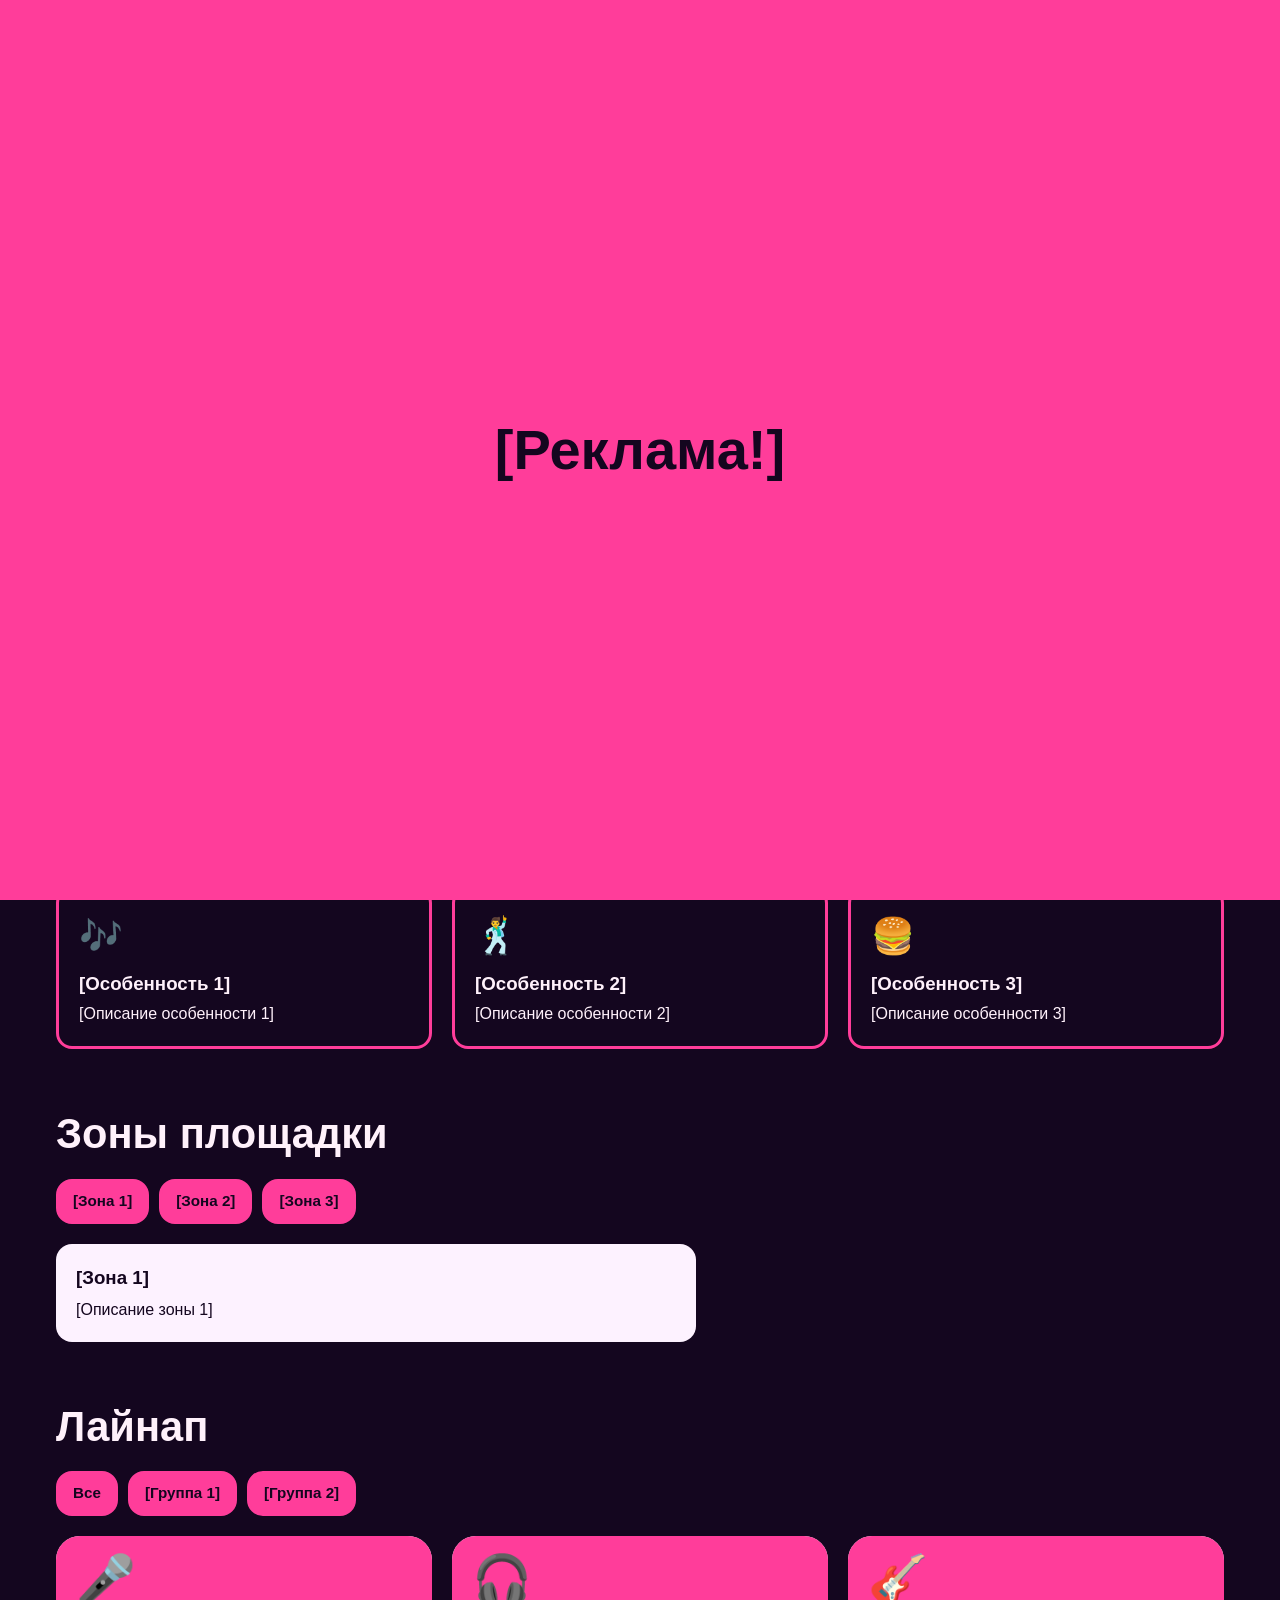
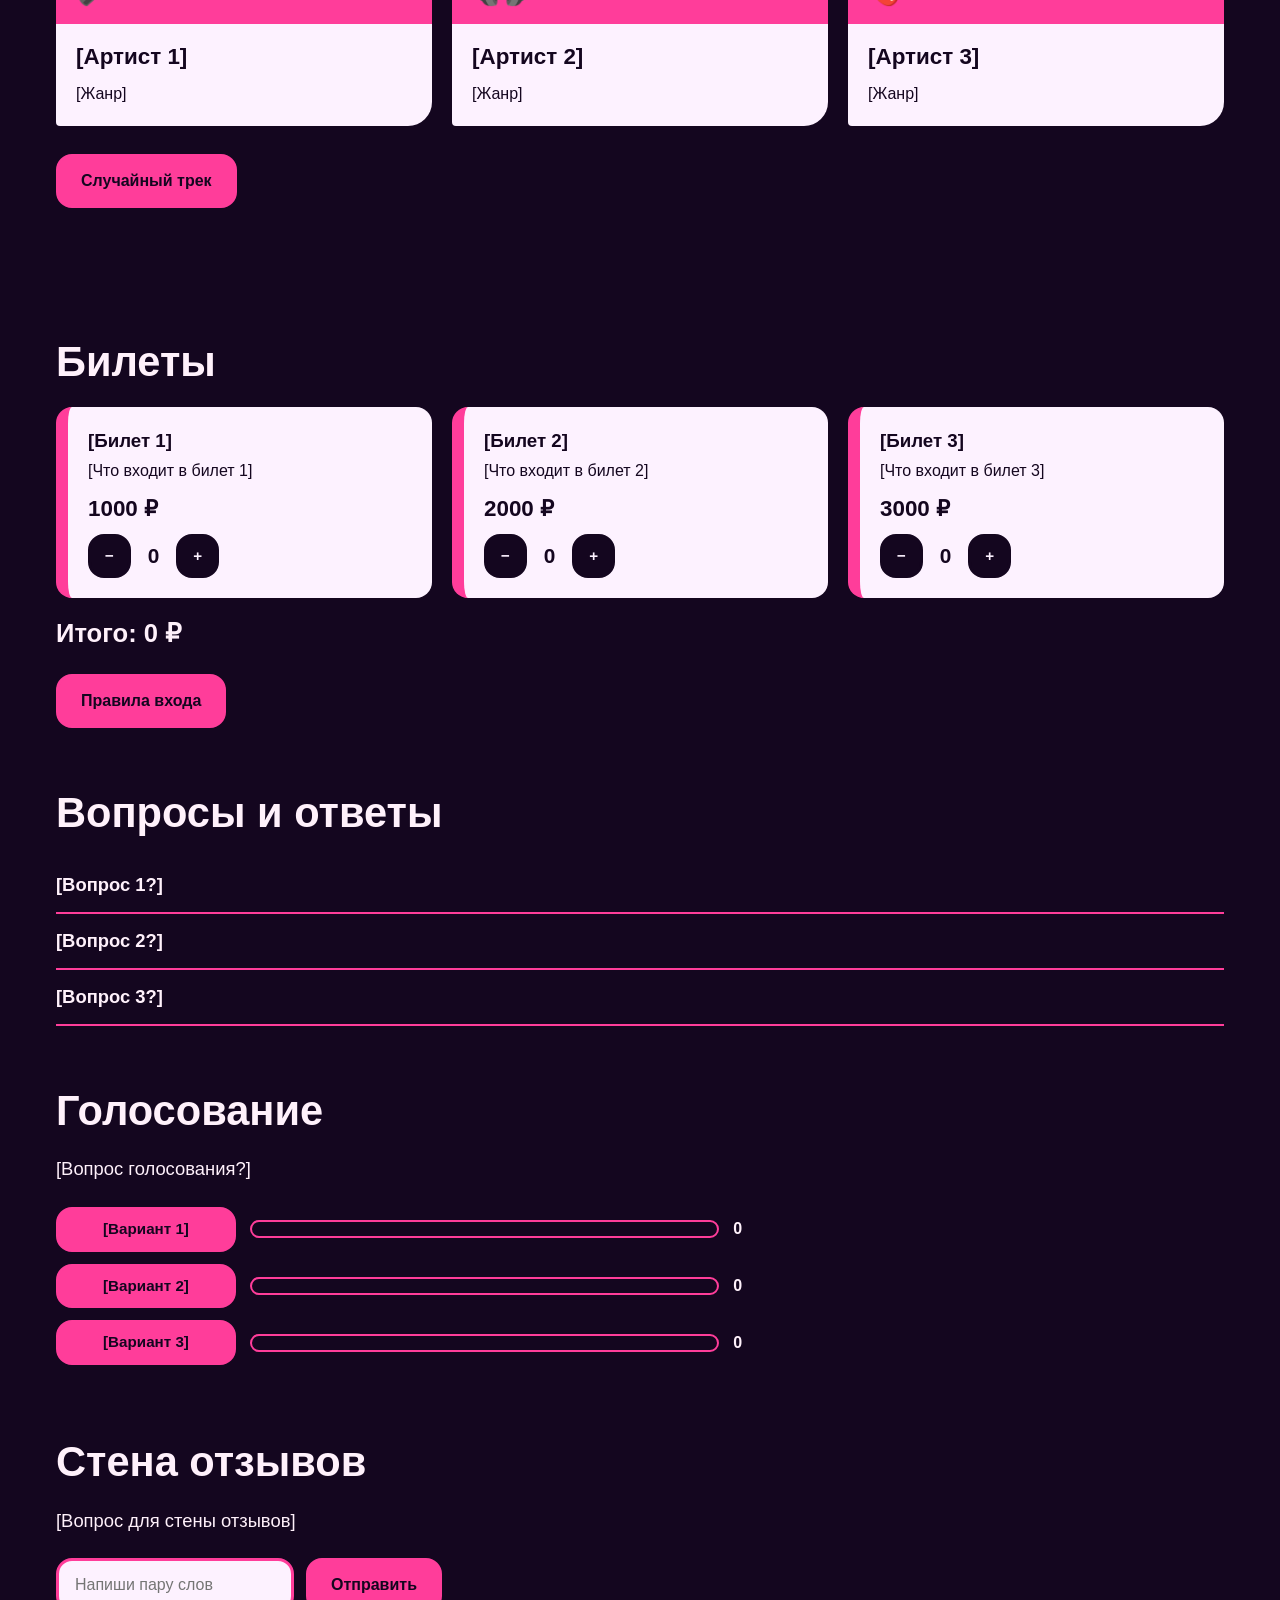
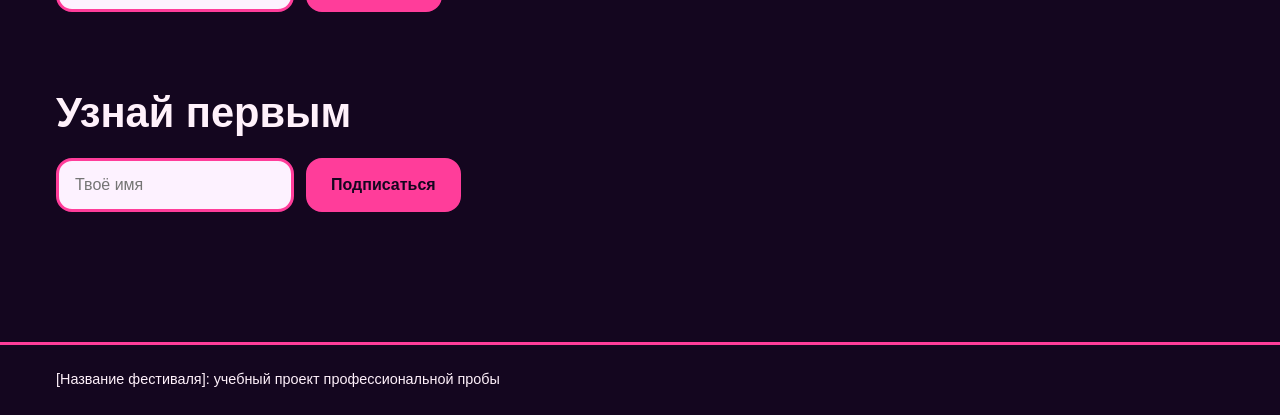
==== index.html @ 0af79e6a "Initial commit" ====
<!DOCTYPE html>
<html lang="ru">

<head>
    <meta charset="UTF-8">
    <meta name="viewport" content="width=device-width, initial-scale=1">
    <title>[Название фестиваля]</title>
    <link rel="stylesheet" href="style.css">
</head>
<!-- Темы:
  theme-glam
  theme-sunset
  theme-concrete
  theme-ice
-->

<body class="theme-glam">

    <div class="popup" id="popup">
        <p>[Реклама!]</p>
    </div>

    <header class="top">
        <a class="logo" href="#">[Название фестиваля]</a>
        <nav>
            <a href="#about">О фестивале</a>
            <a href="#lineup">Лайнап</a>
            <a href="#tickets">Билеты</a>
            <a href="#faq">Вопросы</a>
        </nav>
    </header>

    <section class="hero">
        <h1><span>[Слово 1]</span><span class="outline">[Слово 2]</span></h1>
        <p class="when">[Дата проведения]</p>
        <p class="where">[Город, место проведения]</p>
        <p class="count-label">До начала:</p>
        <p class="countdown" id="countdown">...</p>
        <button class="btn" id="secret-btn">Получить промокод</button>
        <p class="secret hidden" id="secret">Твой промокод: <b>[ПРОМОКОД]</b></p>
    </section>

    <div class="ticker">
        <div class="ticker-track">[Артист 1] ★ [Артист 2] ★ [Артист 3] ★ [Артист 4] ★ [Артист 5] ★ [Артист 6]</div>
    </div>

    <main>
        <section id="about">
            <h2>О фестивале</h2>
            <p class="about-text">[Два предложения о твоём фестивале: что это и для кого]</p>
            <div class="features">
                <div class="feature">
                    <div class="icon">🎶</div>
                    <h3>[Особенность 1]</h3>
                    <p>[Описание особенности 1]</p>
                </div>
                <div class="feature">
                    <div class="icon">🕺</div>
                    <h3>[Особенность 2]</h3>
                    <p>[Описание особенности 2]</p>
                </div>
                <div class="feature">
                    <div class="icon">🍔</div>
                    <h3>[Особенность 3]</h3>
                    <p>[Описание особенности 3]</p>
                </div>
            </div>
        </section>

        <section id="zones">
            <h2>Зоны площадки</h2>
            <div class="filters">
                <button class="btn btn-small tab-btn" data-tab="zone1">[Зона 1]</button>
                <button class="btn btn-small tab-btn" data-tab="zone2">[Зона 2]</button>
                <button class="btn btn-small tab-btn" data-tab="zone3">[Зона 3]</button>
            </div>
            <div class="tab" id="zone1">
                <h3>[Зона 1]</h3>
                <p>[Описание зоны 1]</p>
            </div>
            <div class="tab hidden" id="zone2">
                <h3>[Зона 2]</h3>
                <p>[Описание зоны 2]</p>
            </div>
            <div class="tab hidden" id="zone3">
                <h3>[Зона 3]</h3>
                <p>[Описание зоны 3]</p>
            </div>
        </section>

        <section id="lineup">
            <h2>Лайнап</h2>
            <div class="filters">
                <button class="btn btn-small filter-btn" data-filter="all">Все</button>
                <button class="btn btn-small filter-btn" data-filter="main">[Группа 1]</button>
                <button class="btn btn-small filter-btn" data-filter="other">[Группа 2]</button>
            </div>
            <div class="cards" id="lineup-cards"></div>
            <div class="random">
                <button class="btn" id="random-btn">Случайный трек</button>
                <p id="random-out"></p>
            </div>
        </section>

        <section id="tickets">
            <h2>Билеты</h2>
            <div class="tickets">
                <div class="ticket" data-price="1000">
                    <h3>[Билет 1]</h3>
                    <p>[Что входит в билет 1]</p>
                    <p class="price">1000 ₽</p>
                    <div class="counter"><button class="btn btn-small minus">−</button><span class="qty">0</span><button
                            class="btn btn-small plus">+</button></div>
                </div>
                <div class="ticket" data-price="2000">
                    <h3>[Билет 2]</h3>
                    <p>[Что входит в билет 2]</p>
                    <p class="price">2000 ₽</p>
                    <div class="counter"><button class="btn btn-small minus">−</button><span class="qty">0</span><button
                            class="btn btn-small plus">+</button></div>
                </div>
                <div class="ticket" data-price="3000">
                    <h3>[Билет 3]</h3>
                    <p>[Что входит в билет 3]</p>
                    <p class="price">3000 ₽</p>
                    <div class="counter"><button class="btn btn-small minus">−</button><span class="qty">0</span><button
                            class="btn btn-small plus">+</button></div>
                </div>
            </div>
            <p class="total" id="total">Итого: 0 ₽</p>
            <button class="btn" id="rules-btn">Правила входа</button>
        </section>

        <section id="faq">
            <h2>Вопросы и ответы</h2>
            <div class="faq-item"><button class="faq-q">[Вопрос 1?]</button>
                <p class="faq-a hidden">[Ответ 1]</p>
            </div>
            <div class="faq-item"><button class="faq-q">[Вопрос 2?]</button>
                <p class="faq-a hidden">[Ответ 2]</p>
            </div>
            <div class="faq-item"><button class="faq-q">[Вопрос 3?]</button>
                <p class="faq-a hidden">[Ответ 3]</p>
            </div>
        </section>

        <section id="vote">
            <h2>Голосование</h2>
            <p class="about-text">[Вопрос голосования?]</p>
            <div class="vote-row"><button class="btn btn-small vote-btn">[Вариант 1]</button>
                <div class="bar">
                    <div class="bar-fill"></div>
                </div><span class="vote-count">0</span>
            </div>
            <div class="vote-row"><button class="btn btn-small vote-btn">[Вариант 2]</button>
                <div class="bar">
                    <div class="bar-fill"></div>
                </div><span class="vote-count">0</span>
            </div>
            <div class="vote-row"><button class="btn btn-small vote-btn">[Вариант 3]</button>
                <div class="bar">
                    <div class="bar-fill"></div>
                </div><span class="vote-count">0</span>
            </div>
        </section>

        <section id="wall">
            <h2>Стена отзывов</h2>
            <p class="about-text">[Вопрос для стены отзывов]</p>
            <div class="sub">
                <input type="text" id="wall-text" placeholder="Напиши пару слов">
                <button class="btn" id="wall-btn">Отправить</button>
            </div>
            <div class="wall" id="wall-list"></div>
        </section>

        <section id="subscribe">
            <h2>Узнай первым</h2>
            <div class="sub">
                <input type="text" id="sub-name" placeholder="Твоё имя">
                <button class="btn" id="sub-btn">Подписаться</button>
            </div>
            <p id="sub-msg"></p>
        </section>
    </main>

    <footer>[Название фестиваля]: учебный проект профессиональной пробы</footer>

    <div class="modal hidden" id="modal">
        <div class="modal-box">
            <h3>Правила входа</h3>
            <ul>
                <li>[Правило 1]</li>
                <li>[Правило 2]</li>
                <li>[Правило 3]</li>
            </ul>
            <button class="btn" id="modal-close">Понятно</button>
        </div>
    </div>

    <button class="to-top hidden" id="to-top" aria-label="Наверх">↑</button>

    <script src="script.js"></script>
</body>

</html>
---- style.css ----
/* ============ ТЕМЫ: цвета живут здесь, меняй их под себя ============ */
/* Тема включается классом на <body>, например <body class="theme-glam"> */
.theme-glam     { --bg:#14061f; --text:#fff1fb; --accent:#ff3d9a; --accent2:#b8e8ff; --on-accent:#14061f; --card:#fdf2ff; --card-text:#14061f; }
.theme-sunset   { --bg:#ff7a3d; --text:#2b0f0a; --accent:#2b0f0a; --accent2:#fff3d6; --on-accent:#fff3d6; --card:#fff3d6; --card-text:#2b0f0a; }
.theme-concrete { --bg:#d9dad6; --text:#1b1b1b; --accent:#d63a24; --accent2:#1b1b1b; --on-accent:#ffffff; --card:#ffffff; --card-text:#1b1b1b; }
.theme-ice      { --bg:#0b2a4a; --text:#eaf6ff; --accent:#ffd23f; --accent2:#7fd4ff; --on-accent:#0b2a4a; --card:#eaf6ff; --card-text:#0b2a4a; }

/* Общие настройки (не зависят от темы) */
:root { --radius: 16px; --font-head: "Arial Black", Impact, sans-serif; --font-body: "Trebuchet MS", "Segoe UI", Arial, sans-serif; }

* { box-sizing: border-box; }
body { margin: 0; background: var(--bg); color: var(--text); font-family: var(--font-body); line-height: 1.5; transition: background .3s, color .3s; }
a { color: inherit; }
.hidden { display: none !important; }
section { padding: 0 clamp(16px, 5vw, 56px) 64px; }
h2 { font: 900 clamp(1.8rem, 5vw, 2.6rem) / 1 var(--font-head); margin: 0 0 24px; }

/* Рекламный баннер (его удаляем в задании 0) */
.popup { position: fixed; inset: 0; z-index: 100; display: grid; place-items: center; padding: 24px; text-align: center;
  background: var(--accent); color: var(--on-accent); font: 900 clamp(1.6rem, 6vw, 3.5rem) / 1.1 var(--font-head); }

/* Шапка */
.top { display: flex; flex-wrap: wrap; gap: 12px 24px; justify-content: space-between; align-items: center; padding: 16px clamp(16px, 5vw, 56px); }
.logo { font: 900 1.2rem var(--font-head); text-decoration: none; }
.top nav { display: flex; gap: 18px; flex-wrap: wrap; }
.themes { display: flex; gap: 8px; }
.theme-btn { width: 40px; height: 40px; font-size: 1.2rem; border-radius: 50%; border: 3px solid var(--text); background: var(--bg); cursor: pointer; }
.theme-btn:hover { border-color: var(--accent); }

/* Кнопки */
.btn { font: inherit; font-weight: 800; padding: 12px 22px; border: 3px solid var(--accent); border-radius: var(--radius); background: var(--accent); color: var(--on-accent); cursor: pointer; }
.btn:hover { background: transparent; color: var(--accent); }
.btn:focus-visible, .theme-btn:focus-visible, .faq-q:focus-visible { outline: 3px solid var(--accent2); outline-offset: 3px; }
.btn-small { padding: 8px 14px; font-size: .95rem; }

/* Герой */
.hero { padding: 24px clamp(16px, 5vw, 56px) 56px; }
.hero h1 { margin: 0 0 20px; font: 900 clamp(3.4rem, 15vw, 10.5rem) / .86 var(--font-head); text-transform: uppercase; letter-spacing: -.03em; }
.hero h1 span { display: block; }
.outline { color: transparent; -webkit-text-stroke: 2px var(--accent); }
.when { font: 900 1.6rem var(--font-head); margin: 0; }
.where { margin: 4px 0 20px; font-size: 1.1rem; }
.count-label { margin: 0; opacity: .8; }
.countdown { font: 900 clamp(1.6rem, 5vw, 2.4rem) var(--font-head); color: var(--accent); margin: 0 0 20px; }
.secret { font-size: 1.2rem; }

/* Бегущая строка */
.ticker { overflow: hidden; background: var(--accent); color: var(--on-accent); padding: 12px 0; margin-bottom: 56px; font: 900 1.2rem var(--font-head); }
.ticker-track { display: inline-block; white-space: nowrap; padding-left: 100%; animation: slide 30s linear infinite; }
@keyframes slide { to { transform: translateX(-100%); } }
@media (prefers-reduced-motion: reduce) { .ticker-track { animation: none; padding-left: 16px; } }

/* О фестивале */
.about-text { max-width: 40rem; font-size: 1.15rem; margin: 0 0 24px; }
.features { display: grid; gap: 20px; grid-template-columns: repeat(auto-fit, minmax(220px, 1fr)); }
.feature { border: 3px solid var(--accent); border-radius: var(--radius); padding: 20px; }
.feature .icon { font-size: 2.2rem; }
.feature h3 { margin: 8px 0 4px; }
.feature p { margin: 0; }

/* Лайнап */
.filters { display: flex; gap: 10px; margin-bottom: 20px; flex-wrap: wrap; }
.cards { display: grid; gap: 20px; grid-template-columns: repeat(auto-fit, minmax(240px, 1fr)); }
.card { background: var(--card); color: var(--card-text); border-radius: 24px 24px 24px 4px; overflow: hidden; }
.card-top { background: var(--accent); color: var(--on-accent); padding: 20px; font-size: 3rem; line-height: 1; }
.card-body { padding: 16px 20px 20px; display: flex; flex-direction: column; gap: 8px; align-items: flex-start; }
.card h3 { margin: 0; font-size: 1.4rem; }
.card .meta { margin: 0; }
.card .btn { background: var(--card-text); border-color: var(--card-text); color: var(--card); }
.card .btn:hover { background: transparent; color: var(--card-text); }
.tracks { margin: 0; padding: 0; list-style: none; }
.like { font: inherit; font-weight: 800; background: none; border: 2px solid var(--accent); color: var(--card-text); border-radius: 999px; padding: 4px 14px; cursor: pointer; }

/* Билеты */
.tickets { display: grid; gap: 20px; grid-template-columns: repeat(auto-fit, minmax(220px, 1fr)); }
.ticket { background: var(--card); color: var(--card-text); border-radius: var(--radius); padding: 20px; border-left: 12px solid var(--accent); }
.ticket h3 { margin: 0 0 4px; }
.ticket p { margin: 0 0 12px; }
.price { font: 900 1.4rem var(--font-head); }
.counter { display: flex; align-items: center; gap: 14px; }
.counter .btn { background: var(--card-text); border-color: var(--card-text); color: var(--card); }
.qty { font: 900 1.3rem var(--font-head); min-width: 1.5ch; text-align: center; }
.total { font: 900 1.6rem var(--font-head); margin-top: 20px; }
.note { opacity: .75; font-size: .9rem; }

/* Вопросы */
.faq-item { border-bottom: 2px solid var(--accent); }
.faq-q { width: 100%; text-align: left; font: 800 1.15rem var(--font-body); background: none; border: 0; color: var(--text); padding: 16px 0; cursor: pointer; }
.faq-a { margin: 0 0 16px; max-width: 40rem; }

/* Подписка */
.sub { display: flex; gap: 12px; flex-wrap: wrap; }
.sub input { font: inherit; padding: 12px 16px; border-radius: var(--radius); border: 3px solid var(--accent); background: var(--card); color: var(--card-text); min-width: 220px; }
#sub-msg { font-size: 1.15rem; min-height: 1.6em; }

footer { padding: 24px clamp(16px, 5vw, 56px); border-top: 3px solid var(--accent); font-size: .9rem; }

/* Вкладки, случайный трек, голосование, стена, окно, кнопка наверх */
.tab { background: var(--card); color: var(--card-text); border-radius: var(--radius); padding: 20px; max-width: 40rem; margin-top: 16px; }
.tab h3 { margin: 0 0 6px; }
.tab p { margin: 0; }
.random { margin-top: 28px; }
#random-out { font-weight: 800; font-size: 1.2rem; color: var(--accent); min-height: 1.6em; }
.vote-row { display: grid; grid-template-columns: 180px 1fr 3ch; gap: 14px; align-items: center; margin-bottom: 12px; max-width: 44rem; }
.bar { height: 18px; border-radius: 999px; border: 2px solid var(--accent); overflow: hidden; }
.bar-fill { height: 100%; width: 0; background: var(--accent); transition: width .4s; }
.vote-count { font-weight: 800; }
.wall { display: flex; flex-direction: column; gap: 10px; margin-top: 16px; max-width: 40rem; }
.wall-item { margin: 0; padding: 12px 16px; background: var(--card); color: var(--card-text); border-radius: var(--radius); }
.modal { position: fixed; inset: 0; z-index: 90; display: grid; place-items: center; padding: 16px; background: rgba(0, 0, 0, .6); }
.modal-box { background: var(--card); color: var(--card-text); border-radius: var(--radius); padding: 24px; max-width: 28rem; }
.modal-box h3 { margin-top: 0; }
.to-top { position: fixed; right: 20px; bottom: 20px; z-index: 50; width: 52px; height: 52px; border-radius: 50%; border: 3px solid var(--accent); background: var(--accent); color: var(--on-accent); font-size: 1.4rem; cursor: pointer; }
@media (max-width: 560px) { .vote-row { grid-template-columns: 1fr; } }

/* ============ ЗОНА УЧЕНИКА ============ */
/* Твоя собственная тема: поменяй цвета и добавь кнопку в шапку с data-theme="theme-mine" */
.theme-mine { --bg:#14061f; --text:#fff1fb; --accent:#ff3d9a; --accent2:#b8e8ff; --on-accent:#14061f; --card:#fdf2ff; --card-text:#14061f; }
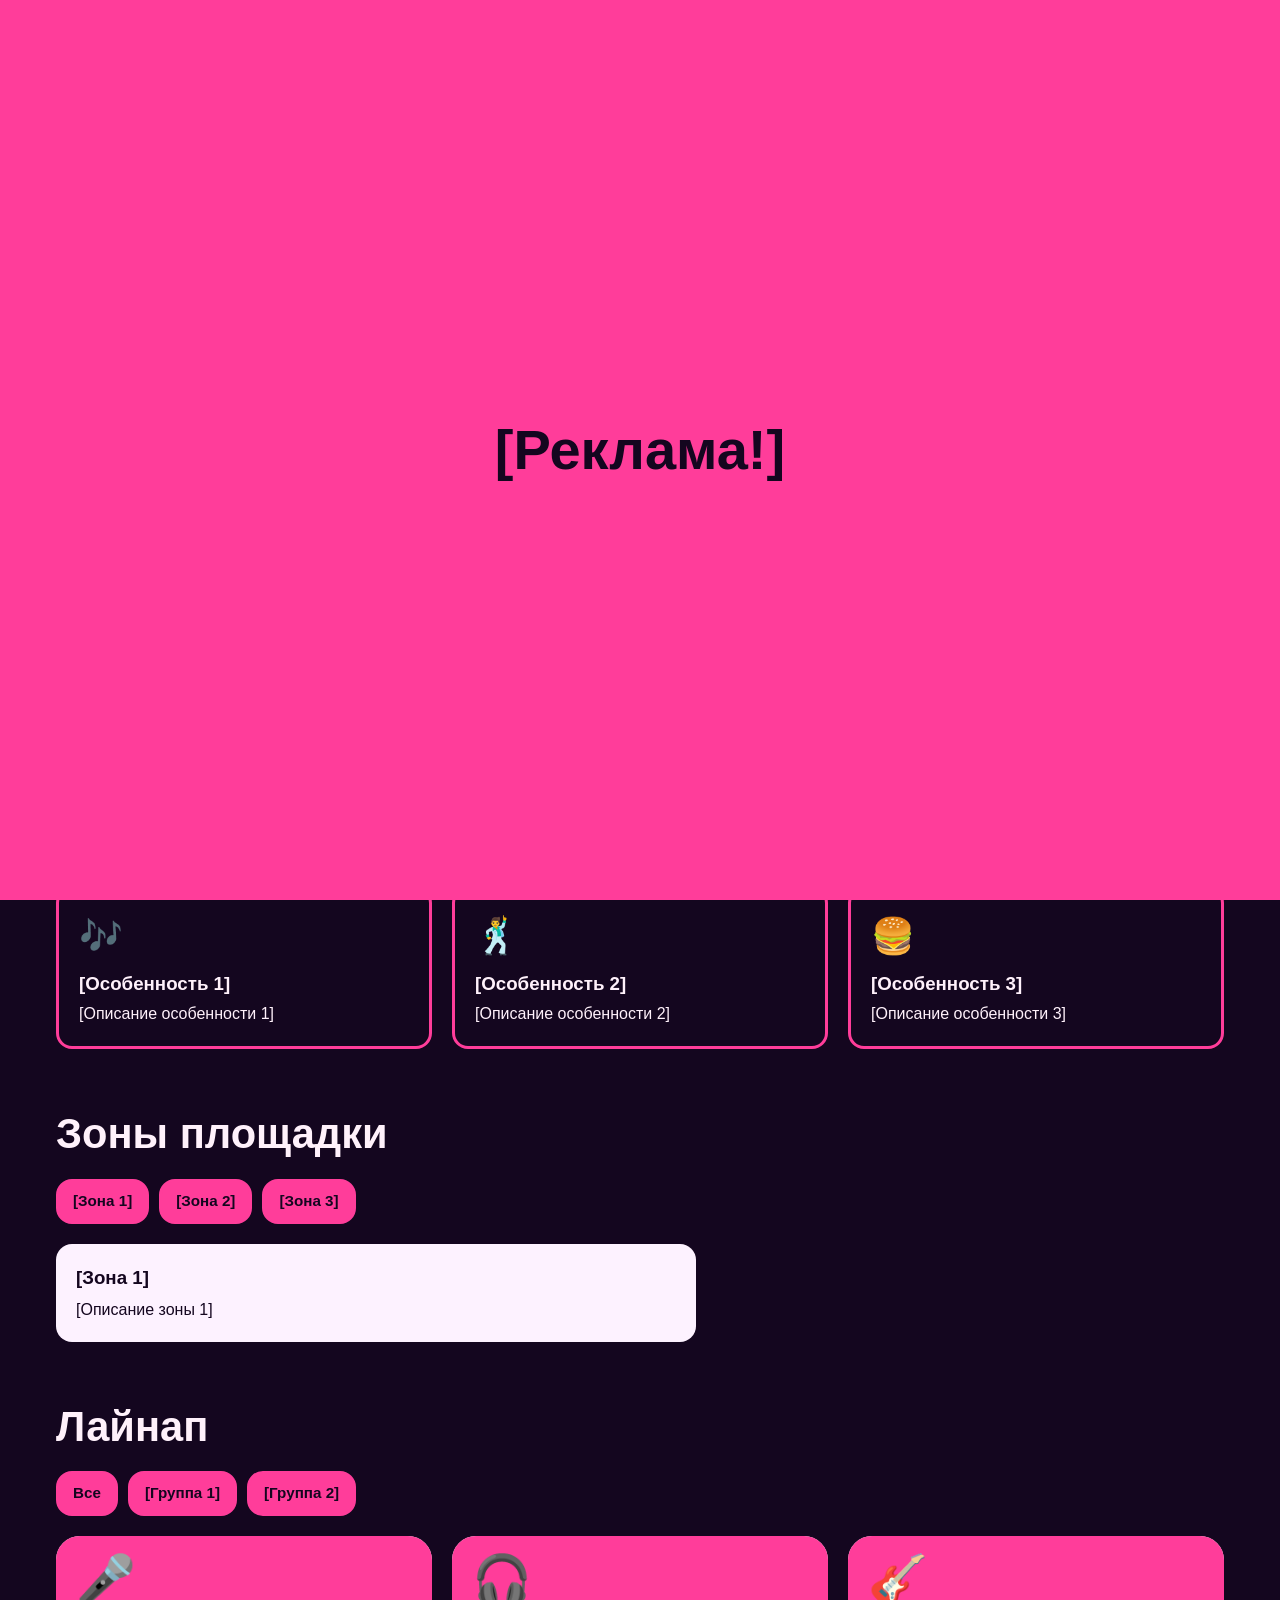
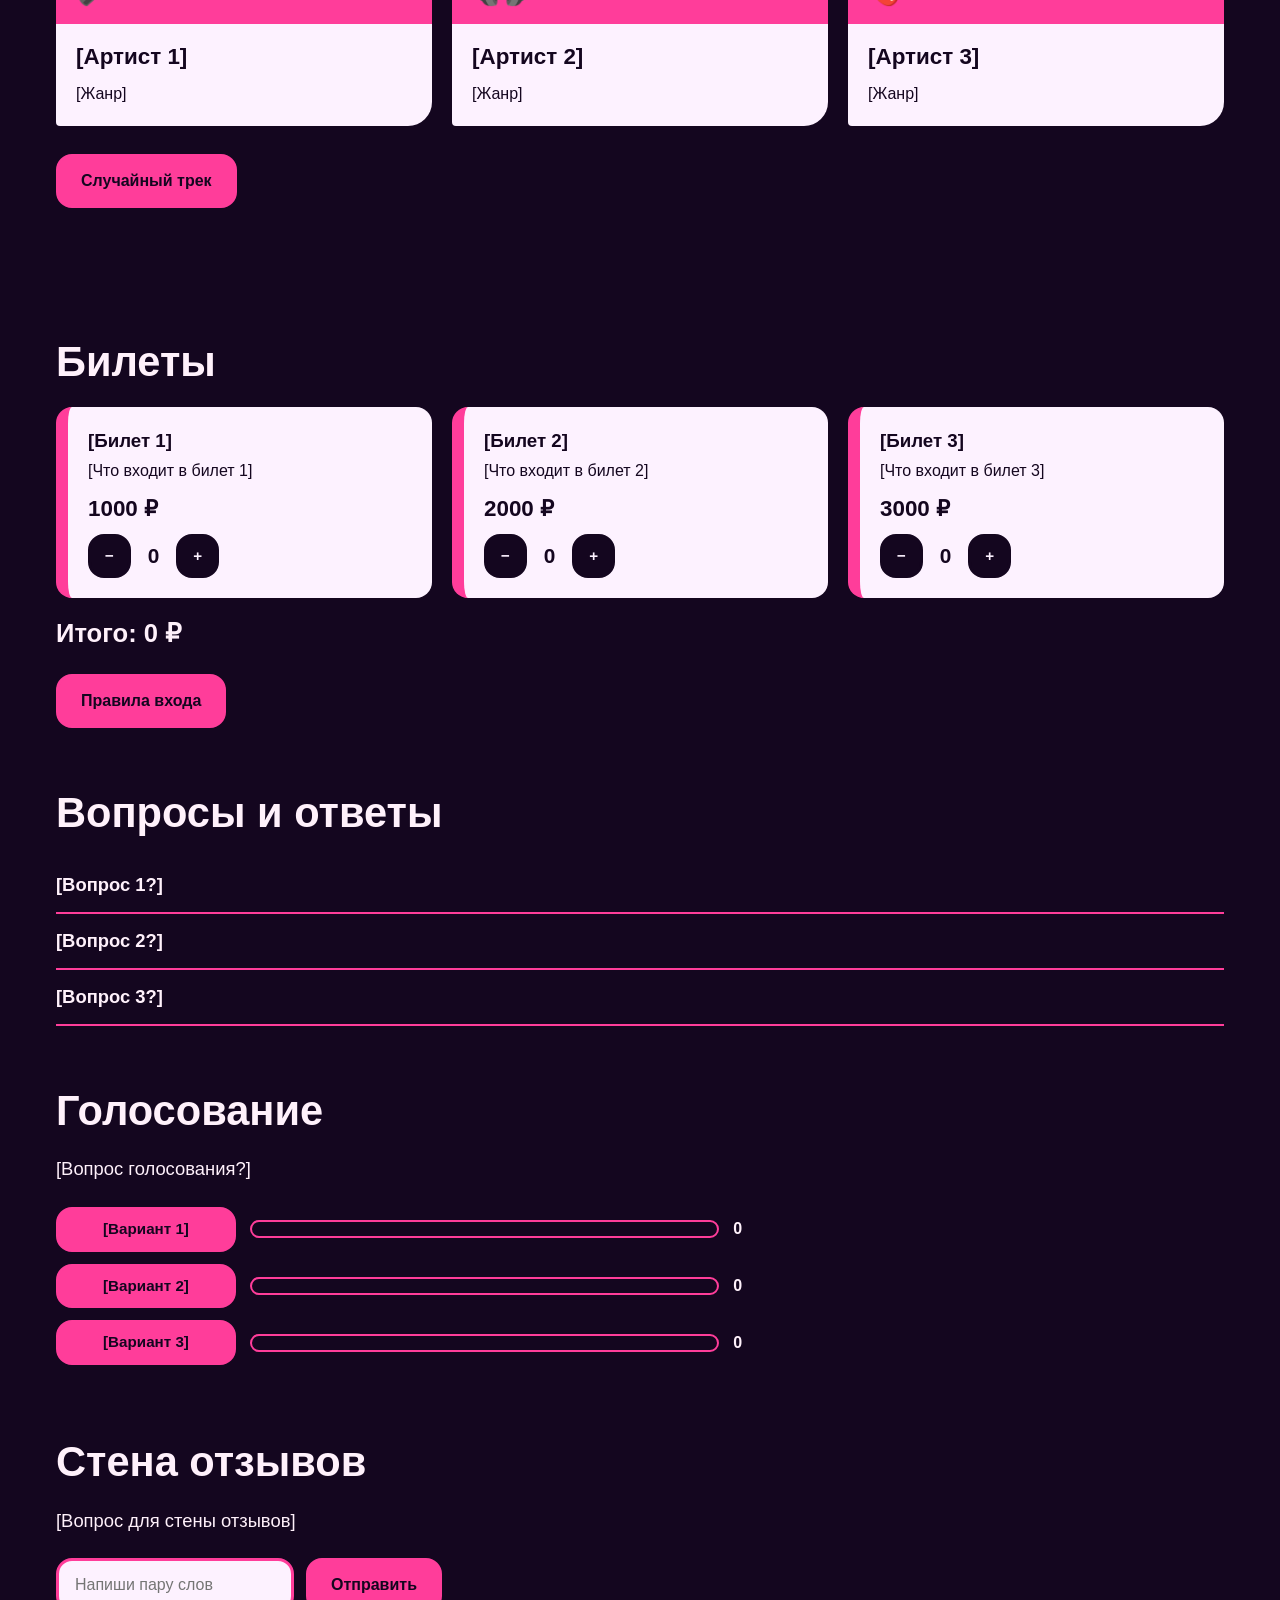
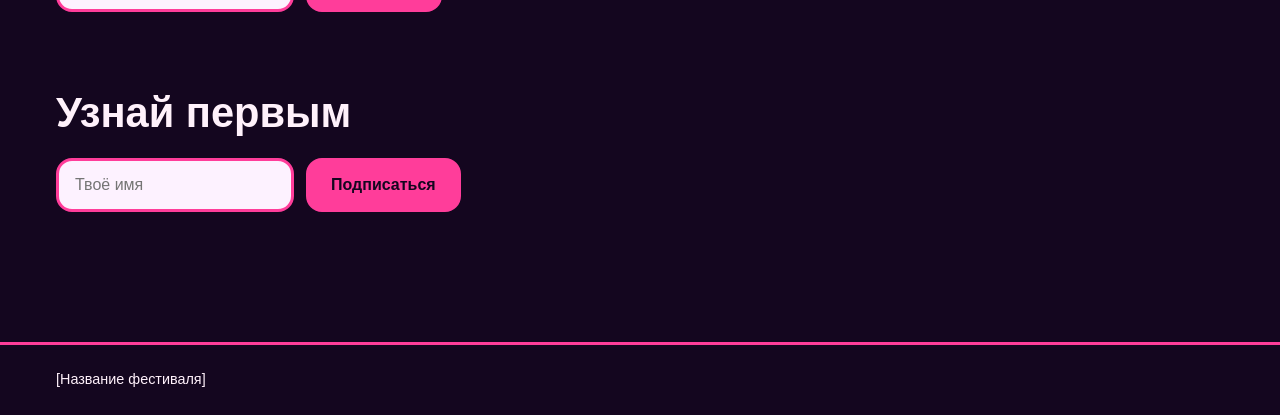
==== commit 771268ac: "Initial commit" ====
--- a/index.html
+++ b/index.html
@@ -184,7 +184,7 @@
         </section>
     </main>
 
-    <footer>[Название фестиваля]: учебный проект профессиональной пробы</footer>
+    <footer>[Название фестиваля]</footer>
 
     <div class="modal hidden" id="modal">
         <div class="modal-box">
